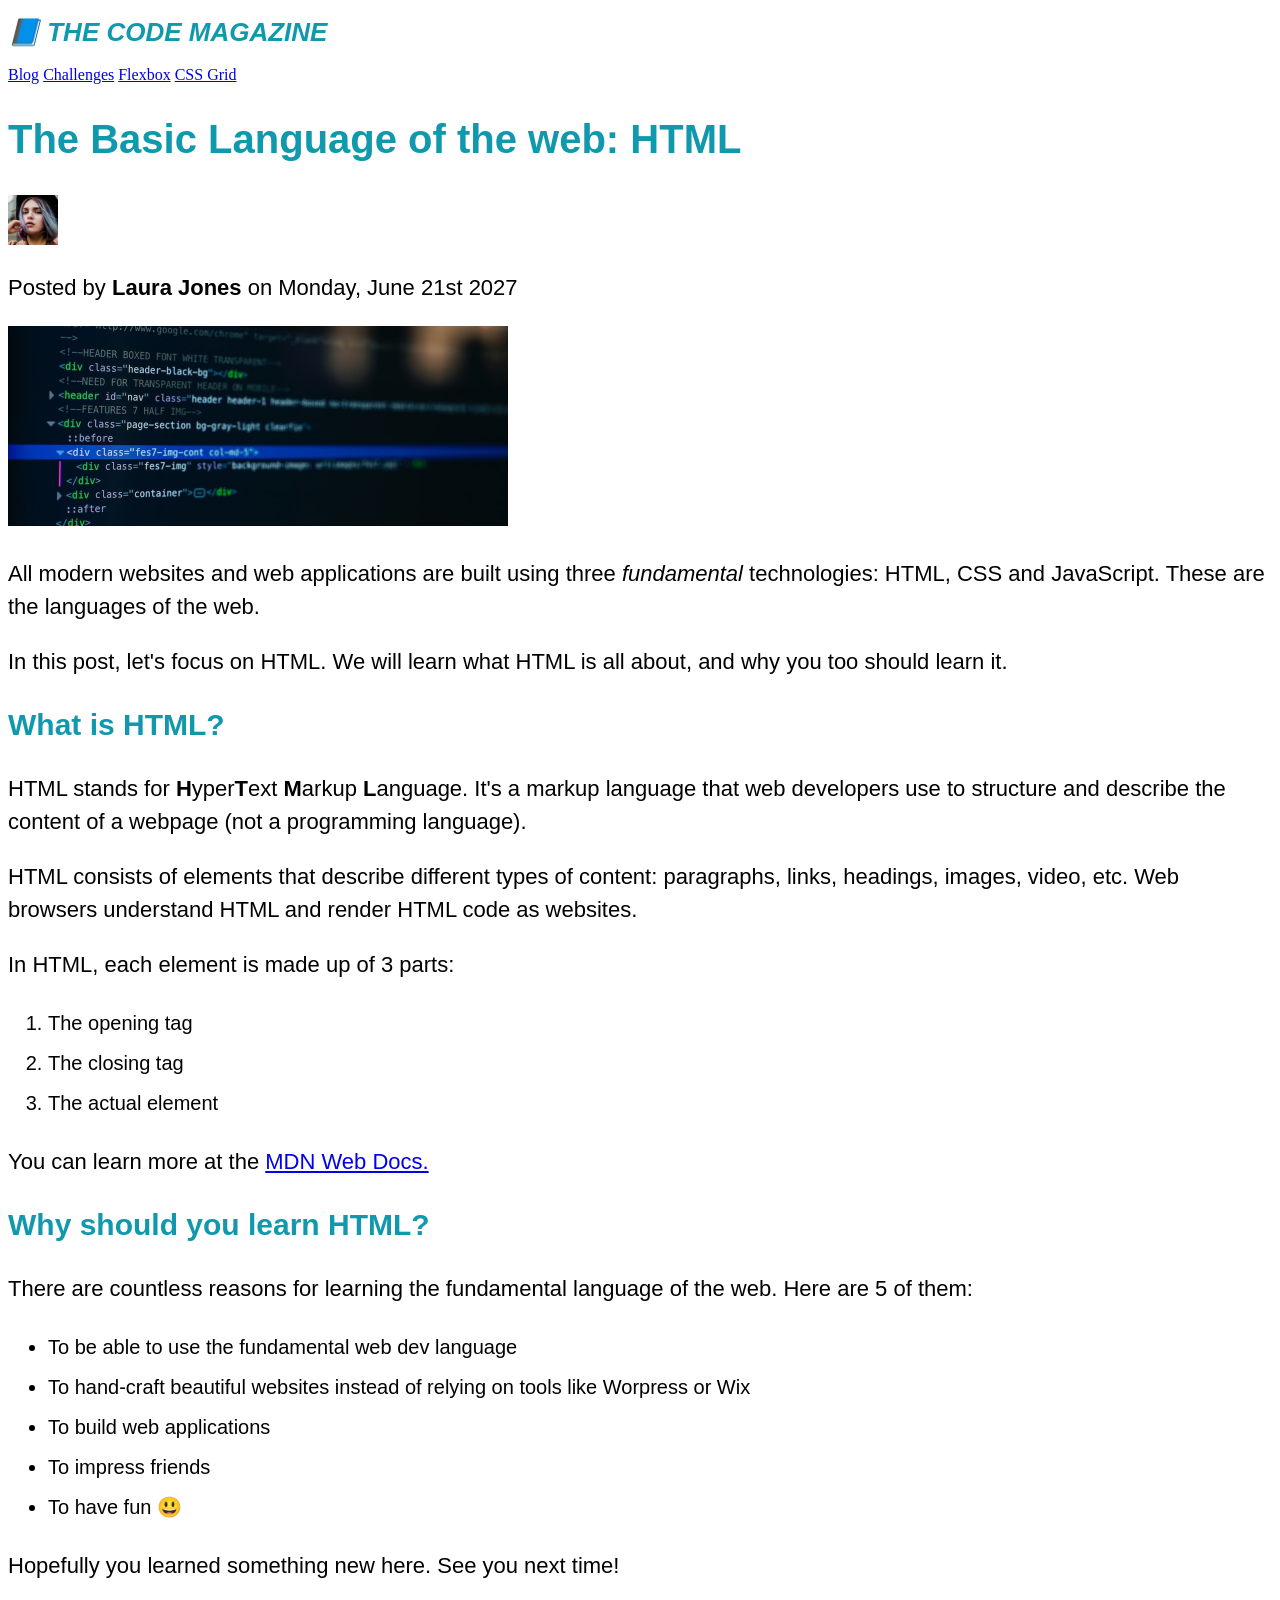
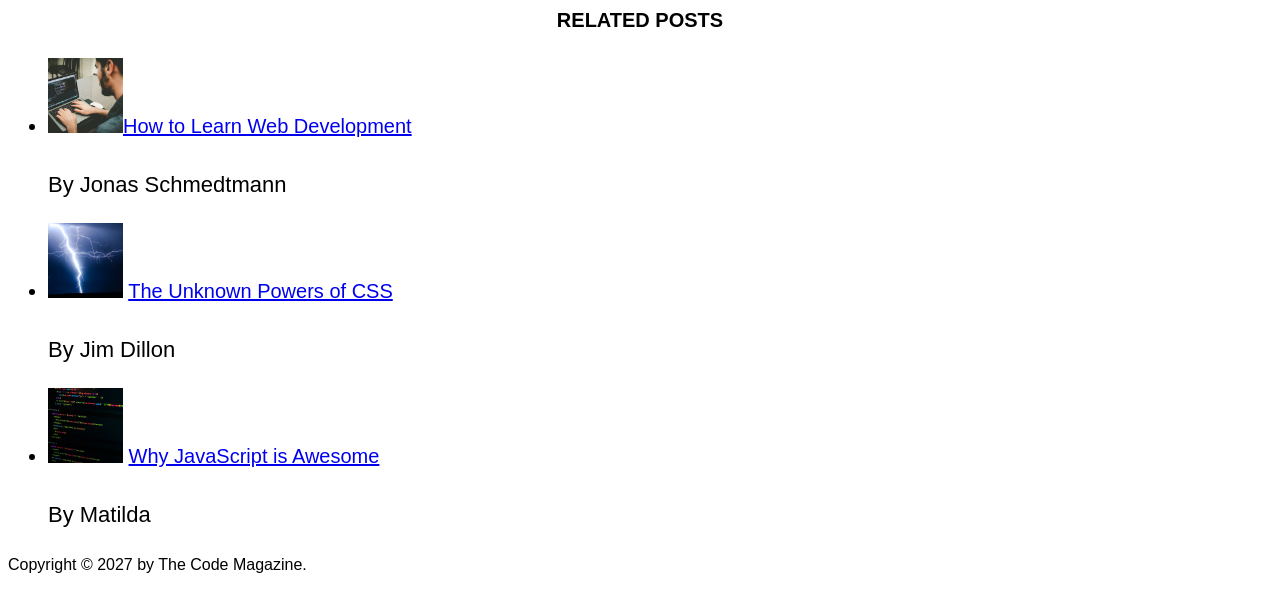
==== 03-CSS-Fundamentals/index.html @ 74a21688 "studied CSS up to combining selectors studied CSS up to combining selectors" ====
<!DOCTYPE html>
<html lang="en">
  <head>
    <meta charset="UTF-8" />
    <link rel="stylesheet" href="style.css">
    <title>The Basic Language of the Web: HTML</title>
  </head>
  <body>
    <header>
      <h1>📘 The Code Magazine</h1>
      <nav>
        <a href="blog.html">Blog</a>
        <a href="#">Challenges</a>
        <a href="#">Flexbox</a>
        <a href="#">CSS Grid</a>
      </nav>
    </header>

    <article>
        <header>
      <h2>The Basic Language of the web: HTML</h2>
      <img
        src="img/laura-jones.jpg"
        alt="laura-jones picture"
        height="50px"
        width="50px"
      />
      <p>Posted by <strong>Laura Jones</strong> on Monday, June 21st 2027</p>

      <p>
        <img
          src="img/post-img.jpg"
          alt="post-img picture"
          width="500px"
          height="200"
        />
        </header>
      </p>

      <p>
        All modern websites and web applications are built using three
        <em> fundamental</em>
        technologies: HTML, CSS and JavaScript. These are the languages of the
        web.
      </p>
      <p>
        In this post, let's focus on HTML. We will learn what HTML is all about,
        and why you too should learn it.
      </p>

      <h3>What is HTML?</h3>
      <p>
        HTML stands for <strong>H</strong>yper<strong>T</strong>ext
        <strong>M</strong>arkup <strong>L</strong>anguage. It's a markup
        language that web developers use to structure and describe the content
        of a webpage (not a programming language).
      </p>
      <p>
        HTML consists of elements that describe different types of content:
        paragraphs, links, headings, images, video, etc. Web browsers understand
        HTML and render HTML code as websites.
      </p>
      <p>In HTML, each element is made up of 3 parts:</p>
      <ol>
        <li>The opening tag</li>
        <li>The closing tag</li>
        <li>The actual element</li>
      </ol>
      <p>
        You can learn more at the
        <a
          href="https://developer.mozilla.org/en-US/docs/Web/HTML"
          target="_blank"
          >MDN Web Docs.</a
        >
      </p>
      <h3>Why should you learn HTML?</h3>
      <p>
        There are countless reasons for learning the fundamental language of the
        web. Here are 5 of them:
      </p>
      <ul>
        <li>To be able to use the fundamental web dev language</li>
        <li>
          To hand-craft beautiful websites instead of relying on tools like
          Worpress or Wix
        </li>
        <li>To build web applications</li>
        <li>To impress friends</li>
        <li>To have fun 😃</li>
      </ul>
      <p>Hopefully you learned something new here. See you next time!</p>
    </article>
    <aside>
    <h4>Related Posts</h4>
    <ul>
      <li>
        <img src="img/related-1.jpg" alt="r1" height="75px" width="75px" /><a
          href="#"
          >How to Learn Web Development</a
        >
        <p>By Jonas Schmedtmann</p>
      </li>
      <li>
        <img src="img/related-2.jpg" alt="r2" height="75px" width="75px" />
        <a href="#">The Unknown Powers of CSS</a>
        <p>By Jim Dillon</p>
      </li>
      <li>
        <img src="img/related-3.jpg" alt="r3" height="75px" width="75px" />
        <a href="#">Why JavaScript is Awesome</a>
        <p>By Matilda</p>
      </li>
    </ul>
    </aside>
    <footer><p>Copyright &copy; 2027 by The Code Magazine.</p></footer>
  </body>
</html>
---- 03-CSS-Fundamentals/style.css ----
h1,
h2,
h3,
h4,
p,
li {
  font-family: sans-serif;
}

h1 {
  color: rgb(16, 152, 173);
  font-size: 26px;
  font-style: italic;
  text-transform: uppercase;
}
h2 {
  color: rgb(16, 152, 173);
  font-size: 40px;
}
p {
  font-size: 22px;
  font-family: sans-serif;
  line-height: 1.5;
}
h3 {
  color: rgb(16, 152, 173);
  font-size: 30px;
}
h4 {
  font-size: 20px;
  text-align: center;
  text-transform: uppercase;
}
li {
  font-size: 20px;
  line-height: 2;
}
footer p {
  font-size: 16px;
  font-family: sans-serif;
}
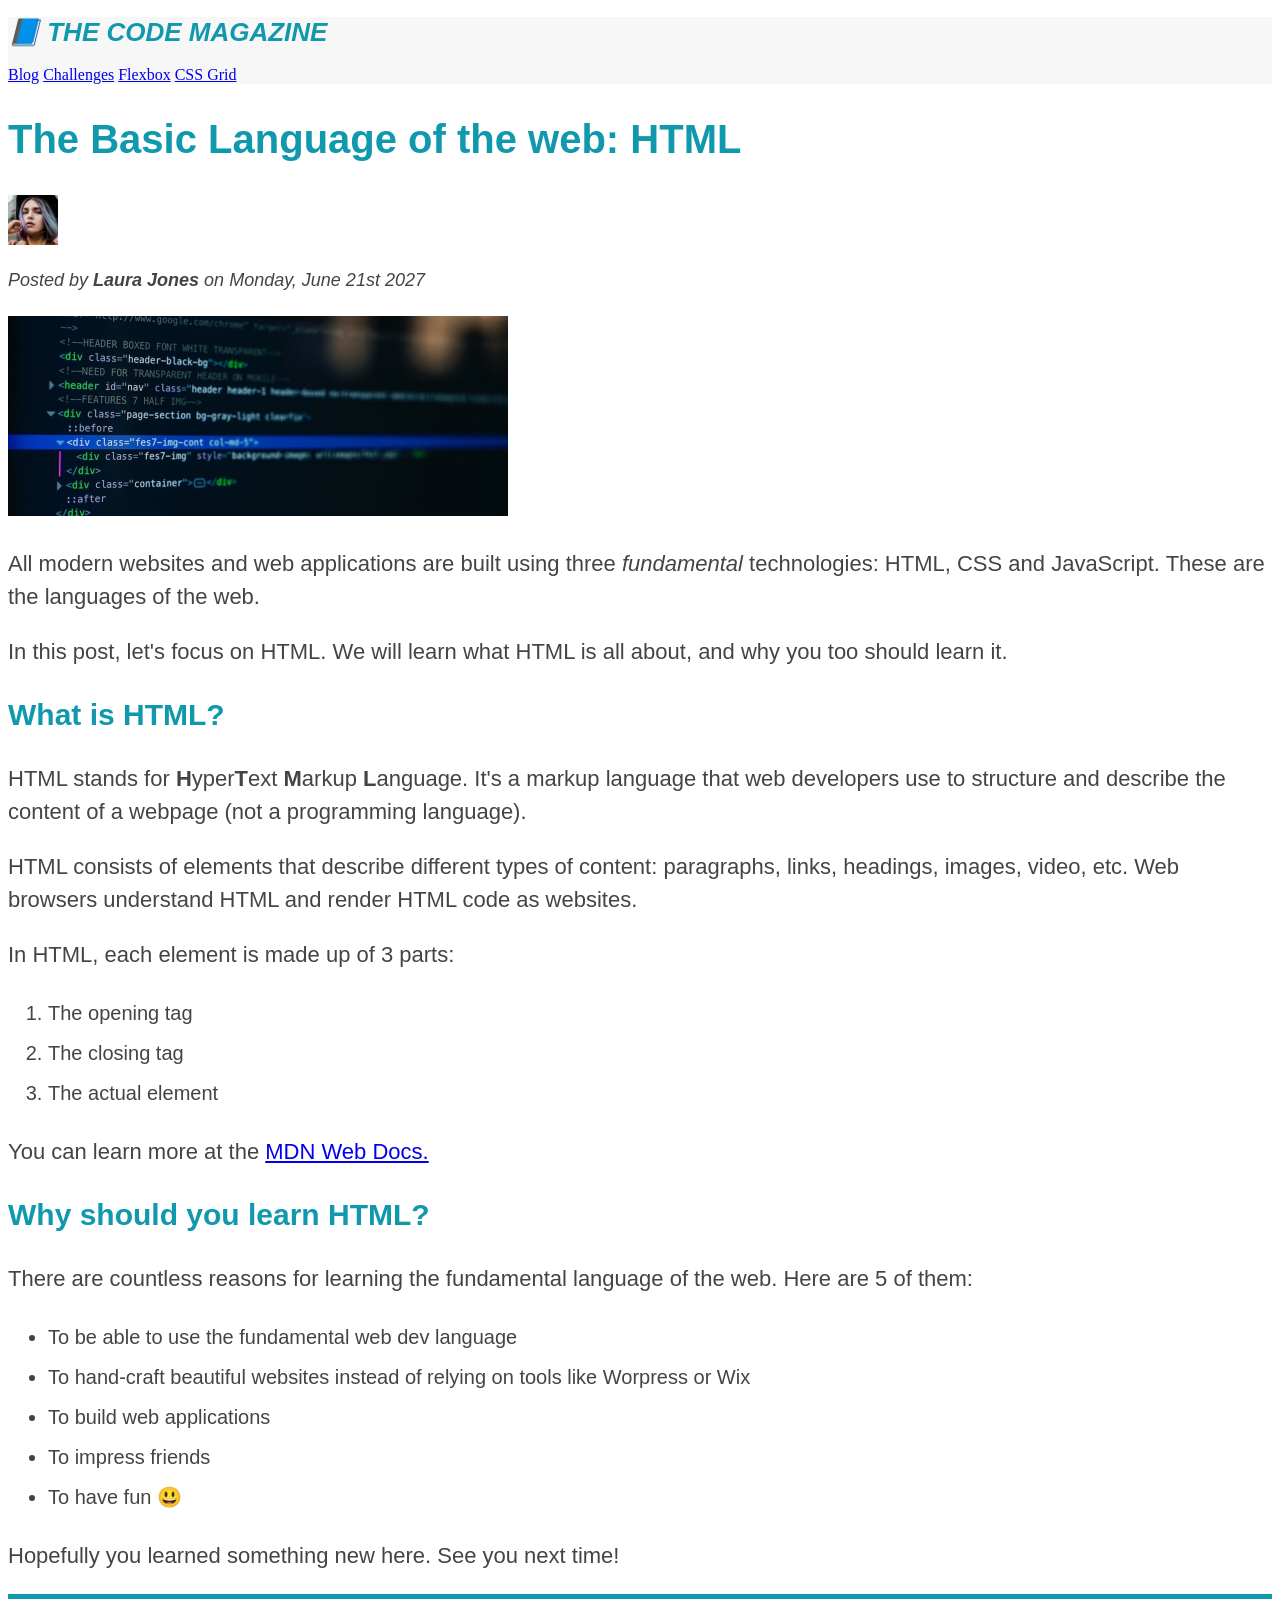
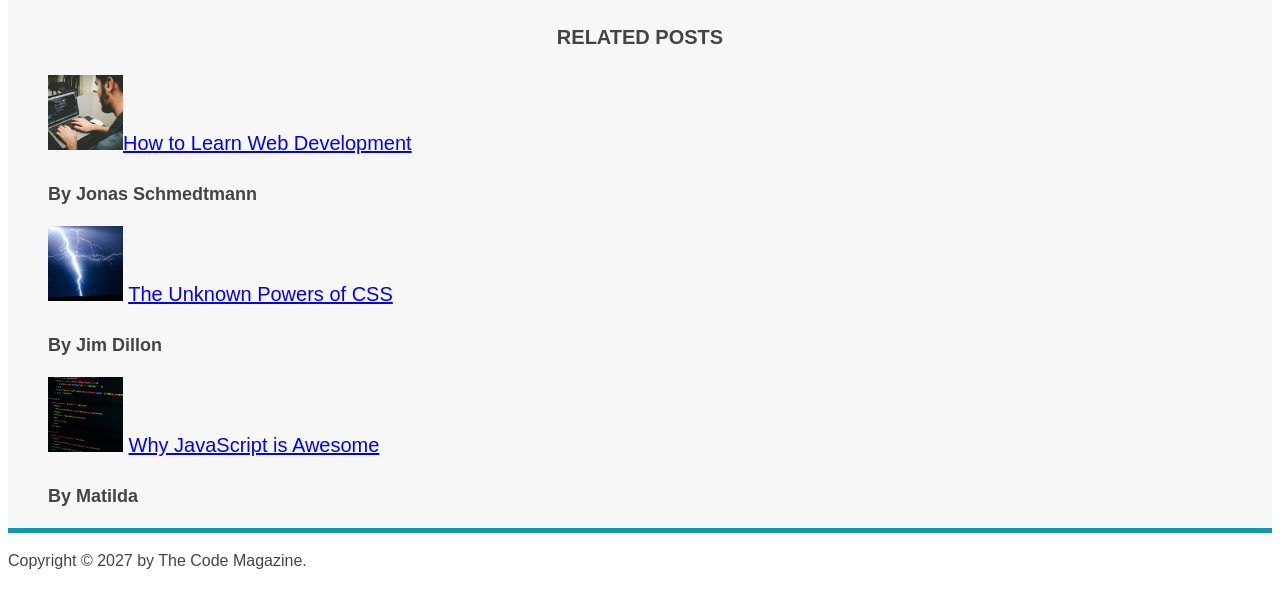
==== commit 8f115682: "add some classes and id selectors and working with colors" ====
--- a/03-CSS-Fundamentals/index.html
+++ b/03-CSS-Fundamentals/index.html
@@ -6,7 +6,7 @@
     <title>The Basic Language of the Web: HTML</title>
   </head>
   <body>
-    <header>
+    <header class="main-header">
       <h1>📘 The Code Magazine</h1>
       <nav>
         <a href="blog.html">Blog</a>
@@ -25,7 +25,7 @@
         height="50px"
         width="50px"
       />
-      <p>Posted by <strong>Laura Jones</strong> on Monday, June 21st 2027</p>
+      <p id="auther">Posted by <strong>Laura Jones</strong> on Monday, June 21st 2027</p>
 
       <p>
         <img
@@ -93,26 +93,26 @@
     </article>
     <aside>
     <h4>Related Posts</h4>
-    <ul>
+    <ul class="related">
       <li>
         <img src="img/related-1.jpg" alt="r1" height="75px" width="75px" /><a
           href="#"
           >How to Learn Web Development</a
         >
-        <p>By Jonas Schmedtmann</p>
+        <p class="related-author">By Jonas Schmedtmann</p>
       </li>
       <li>
         <img src="img/related-2.jpg" alt="r2" height="75px" width="75px" />
         <a href="#">The Unknown Powers of CSS</a>
-        <p>By Jim Dillon</p>
+        <p class="related-author">By Jim Dillon</p>
       </li>
       <li>
         <img src="img/related-3.jpg" alt="r3" height="75px" width="75px" />
         <a href="#">Why JavaScript is Awesome</a>
-        <p>By Matilda</p>
+        <p class="related-author">By Matilda</p>
       </li>
     </ul>
     </aside>
-    <footer><p>Copyright &copy; 2027 by The Code Magazine.</p></footer>
+    <footer ><p id="copyright">Copyright &copy; 2027 by The Code Magazine.</p></footer>
   </body>
 </html>
--- a/03-CSS-Fundamentals/style.css
+++ b/03-CSS-Fundamentals/style.css
@@ -5,16 +5,21 @@
 p,
 li {
   font-family: sans-serif;
+  color: #444;
+}
+
+h1,
+h2,
+h3 {
+  color: #1098ad;
 }
 
 h1 {
-  color: rgb(16, 152, 173);
   font-size: 26px;
   font-style: italic;
   text-transform: uppercase;
 }
 h2 {
-  color: rgb(16, 152, 173);
   font-size: 40px;
 }
 p {
@@ -23,7 +28,6 @@
   line-height: 1.5;
 }
 h3 {
-  color: rgb(16, 152, 173);
   font-size: 30px;
 }
 h4 {
@@ -35,7 +39,36 @@
   font-size: 20px;
   line-height: 2;
 }
-footer p {
+
+/* footer p {
   font-size: 16px;
-  font-family: sans-serif;
+} */
+
+/*article header p {
+  font-style: italic;
 }
+*/
+#auther {
+  font-style: italic;
+  font-size: 18px;
+}
+#copyright {
+  font-size: 16px;
+}
+.related-author {
+  font-size: 18px;
+  font-weight: bold;
+}
+
+.related {
+  list-style: none;
+}
+
+.main-header {
+  background-color: #f7f7f7;
+}
+aside {
+  background-color: #f7f7f7;
+  border-top: 5px #1098ad solid;
+  border-bottom: 5px #1098ad solid;
+}
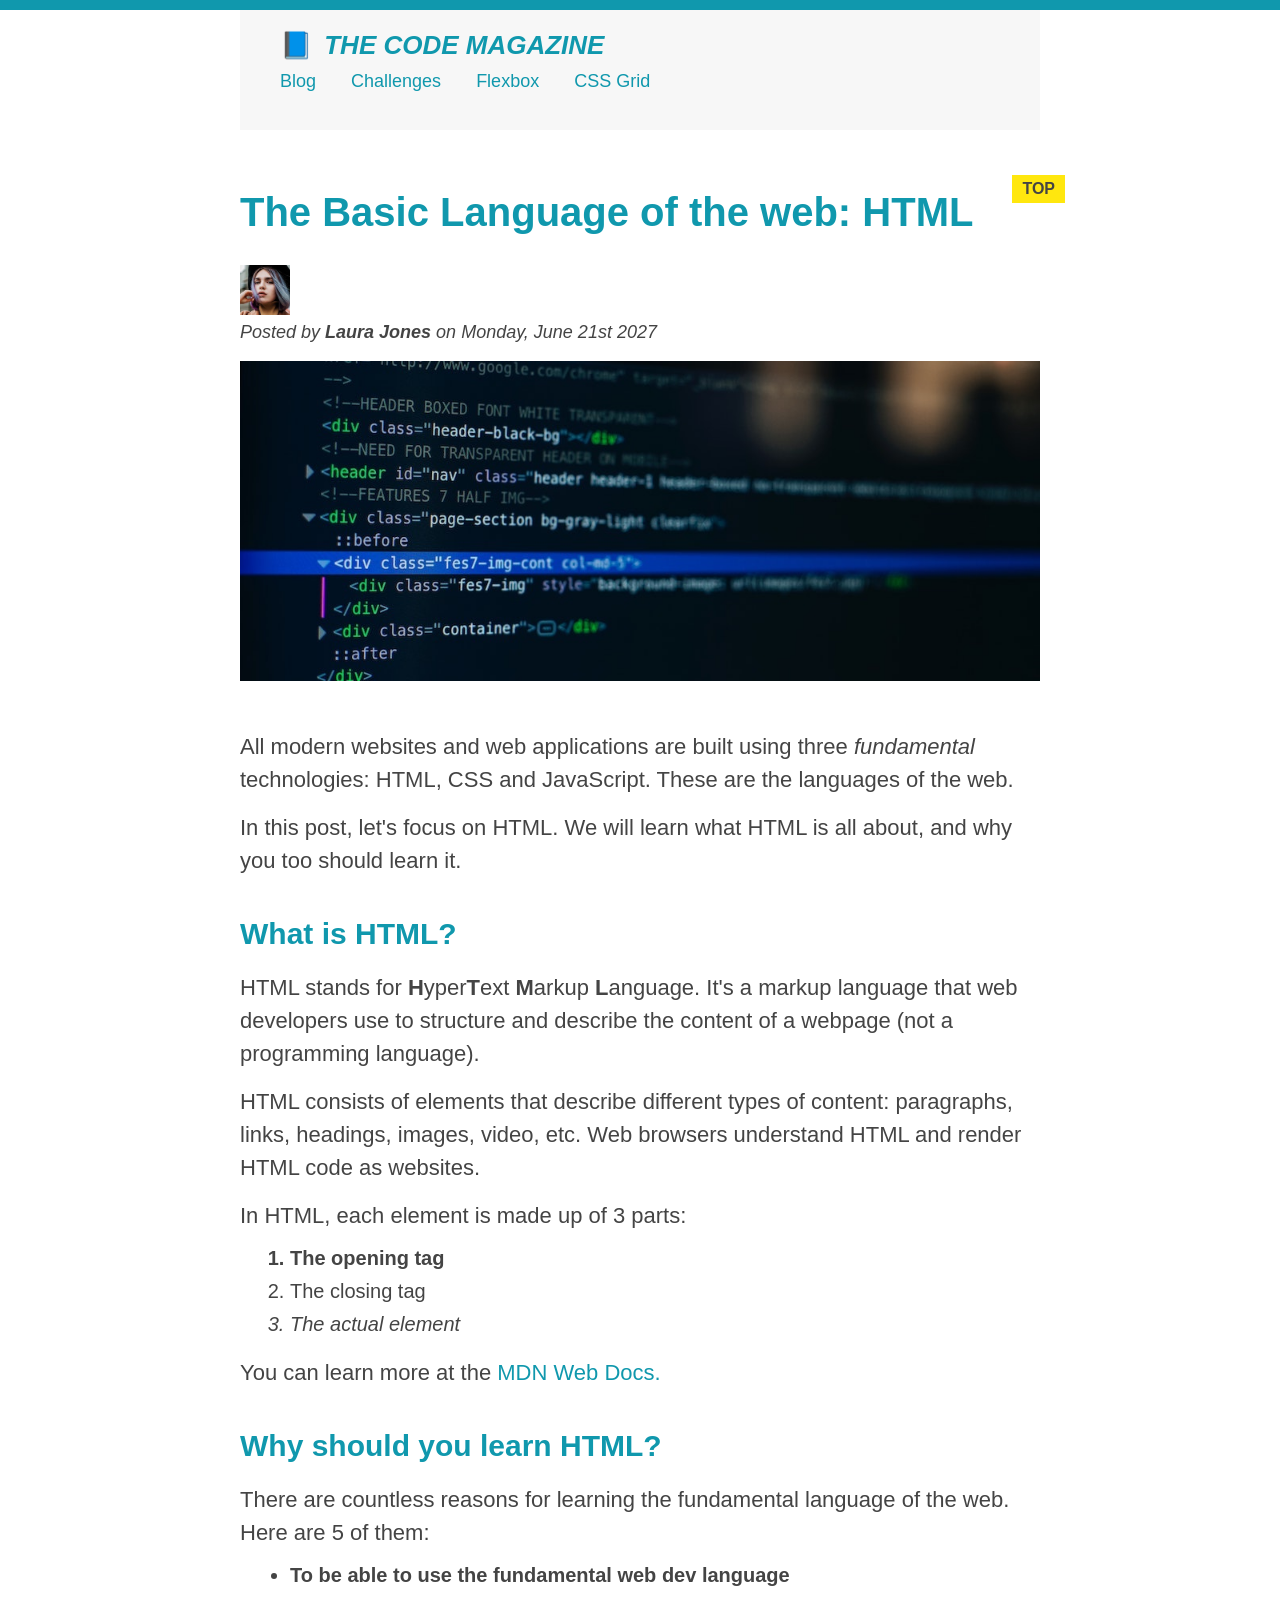
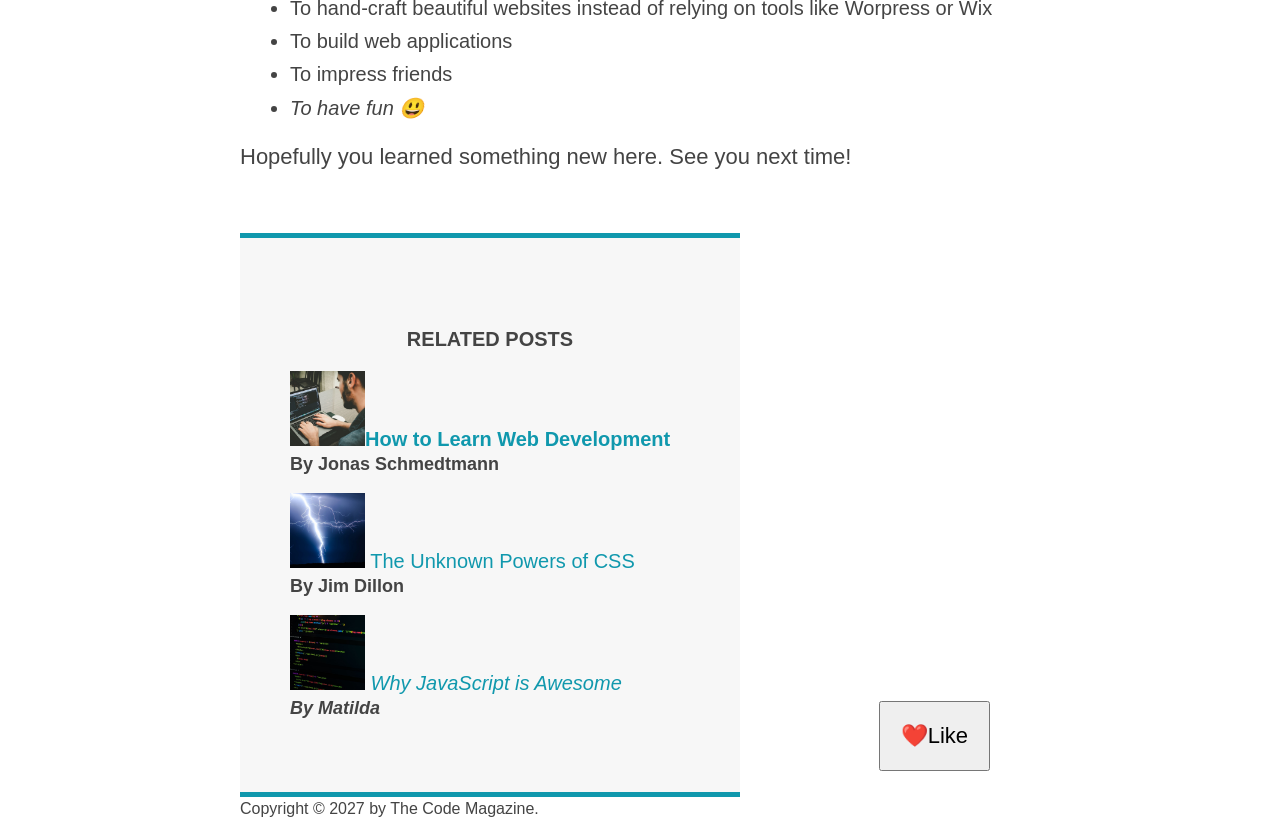
==== commit 37e2fc30: "finish css fundamentals" ====
--- a/03-CSS-Fundamentals/index.html
+++ b/03-CSS-Fundamentals/index.html
@@ -6,6 +6,8 @@
     <title>The Basic Language of the Web: HTML</title>
   </head>
   <body>
+
+    <div class="container">
     <header class="main-header">
       <h1>📘 The Code Magazine</h1>
       <nav>
@@ -17,7 +19,7 @@
     </header>
 
     <article>
-        <header>
+        <header class="post-header">
       <h2>The Basic Language of the web: HTML</h2>
       <img
         src="img/laura-jones.jpg"
@@ -28,12 +30,13 @@
       <p id="auther">Posted by <strong>Laura Jones</strong> on Monday, June 21st 2027</p>
 
       <p>
-        <img
+        <img class ="post-img"
           src="img/post-img.jpg"
           alt="post-img picture"
           width="500px"
           height="200"
         />
+        <button>❤️Like</button>
         </header>
       </p>
 
@@ -114,5 +117,7 @@
     </ul>
     </aside>
     <footer ><p id="copyright">Copyright &copy; 2027 by The Code Magazine.</p></footer>
+    </div>
+    
   </body>
 </html>
--- a/03-CSS-Fundamentals/style.css
+++ b/03-CSS-Fundamentals/style.css
@@ -1,11 +1,50 @@
-h1,
-h2,
-h3,
-h4,
-p,
-li {
+* {
+  margin: 0;
+  padding: 0;
+}
+
+body {
+  color: #444;
   font-family: sans-serif;
-  color: #444;
+  border-top: 10px solid #1098ad;
+  position: relative;
+}
+.container {
+  width: 800px;
+  /* margin-left: auto;
+  margin-right: auto; */
+  margin: 0 auto;
+  position: relative;
+}
+
+.main-header {
+  background-color: #f7f7f7;
+  /* padding: 20px;
+  padding-left: 40px;
+  padding-right: 40px; */
+  padding: 20px 40px;
+  margin-bottom: 60px;
+  height: 80px;
+}
+nav {
+  font-size: 18px;
+}
+
+.post-header {
+  margin-bottom: 40px;
+}
+article {
+  margin-bottom: 60px;
+}
+
+aside {
+  background-color: #f7f7f7;
+  border-top: 5px #1098ad solid;
+  border-bottom: 5px #1098ad solid;
+  /* padding-top: 50px;
+  padding-bottom: 50px; */
+  padding: 50px 0;
+  width: 500px;
 }
 
 h1,
@@ -21,25 +60,39 @@
 }
 h2 {
   font-size: 40px;
+  margin-bottom: 30px;
+}
+
+h3 {
+  font-size: 30px;
+  margin-top: 40px;
+  margin-bottom: 20px;
+}
+h4 {
+  font-size: 20px;
+  text-align: center;
+  text-transform: uppercase;
+  margin-top: 40px;
+  margin-bottom: 20px;
 }
 p {
   font-size: 22px;
   font-family: sans-serif;
   line-height: 1.5;
+  margin-bottom: 15px;
 }
-h3 {
-  font-size: 30px;
-}
-h4 {
-  font-size: 20px;
-  text-align: center;
-  text-transform: uppercase;
+ul,
+ol {
+  margin-left: 50px;
+  margin-bottom: 20px;
 }
 li {
   font-size: 20px;
-  line-height: 2;
+  margin-bottom: 10px;
 }
-
+li:last-child {
+  margin-bottom: 0;
+}
 /* footer p {
   font-size: 16px;
 } */
@@ -64,11 +117,65 @@
   list-style: none;
 }
 
-.main-header {
-  background-color: #f7f7f7;
+li:first-child {
+  font-weight: bold;
 }
-aside {
-  background-color: #f7f7f7;
-  border-top: 5px #1098ad solid;
-  border-bottom: 5px #1098ad solid;
+li:last-child {
+  font-style: italic;
 }
+
+/* Styling Links */
+
+a:link {
+  color: #1098ad;
+  text-decoration: none;
+}
+a:visited {
+  color: #1098ad;
+}
+a:hover {
+  color: orangered;
+  font-weight: bold;
+  text-decoration: underline;
+}
+/* LVHA */
+.post-img {
+  width: 100%;
+  height: auto;
+}
+
+nav a:link {
+  margin-right: 30px;
+  margin-top: 10px;
+  display: inline-block;
+}
+
+nav a:link:last-child {
+  margin-right: 0;
+}
+button {
+  font-size: 22px;
+  padding: 20px;
+  cursor: pointer;
+  position: absolute;
+  bottom: 50px;
+  right: 50px;
+}
+h1::first-letter {
+  font-style: normal;
+  margin-right: 5px;
+}
+h2::after {
+  content: "TOP";
+  color: #444;
+  background-color: #ffe70e;
+  font-size: 16px;
+  font-weight: bold;
+  padding: 5px 10px;
+  position: absolute;
+  top: -15px;
+  right: -25px;
+}
+h2 {
+  position: relative;
+}
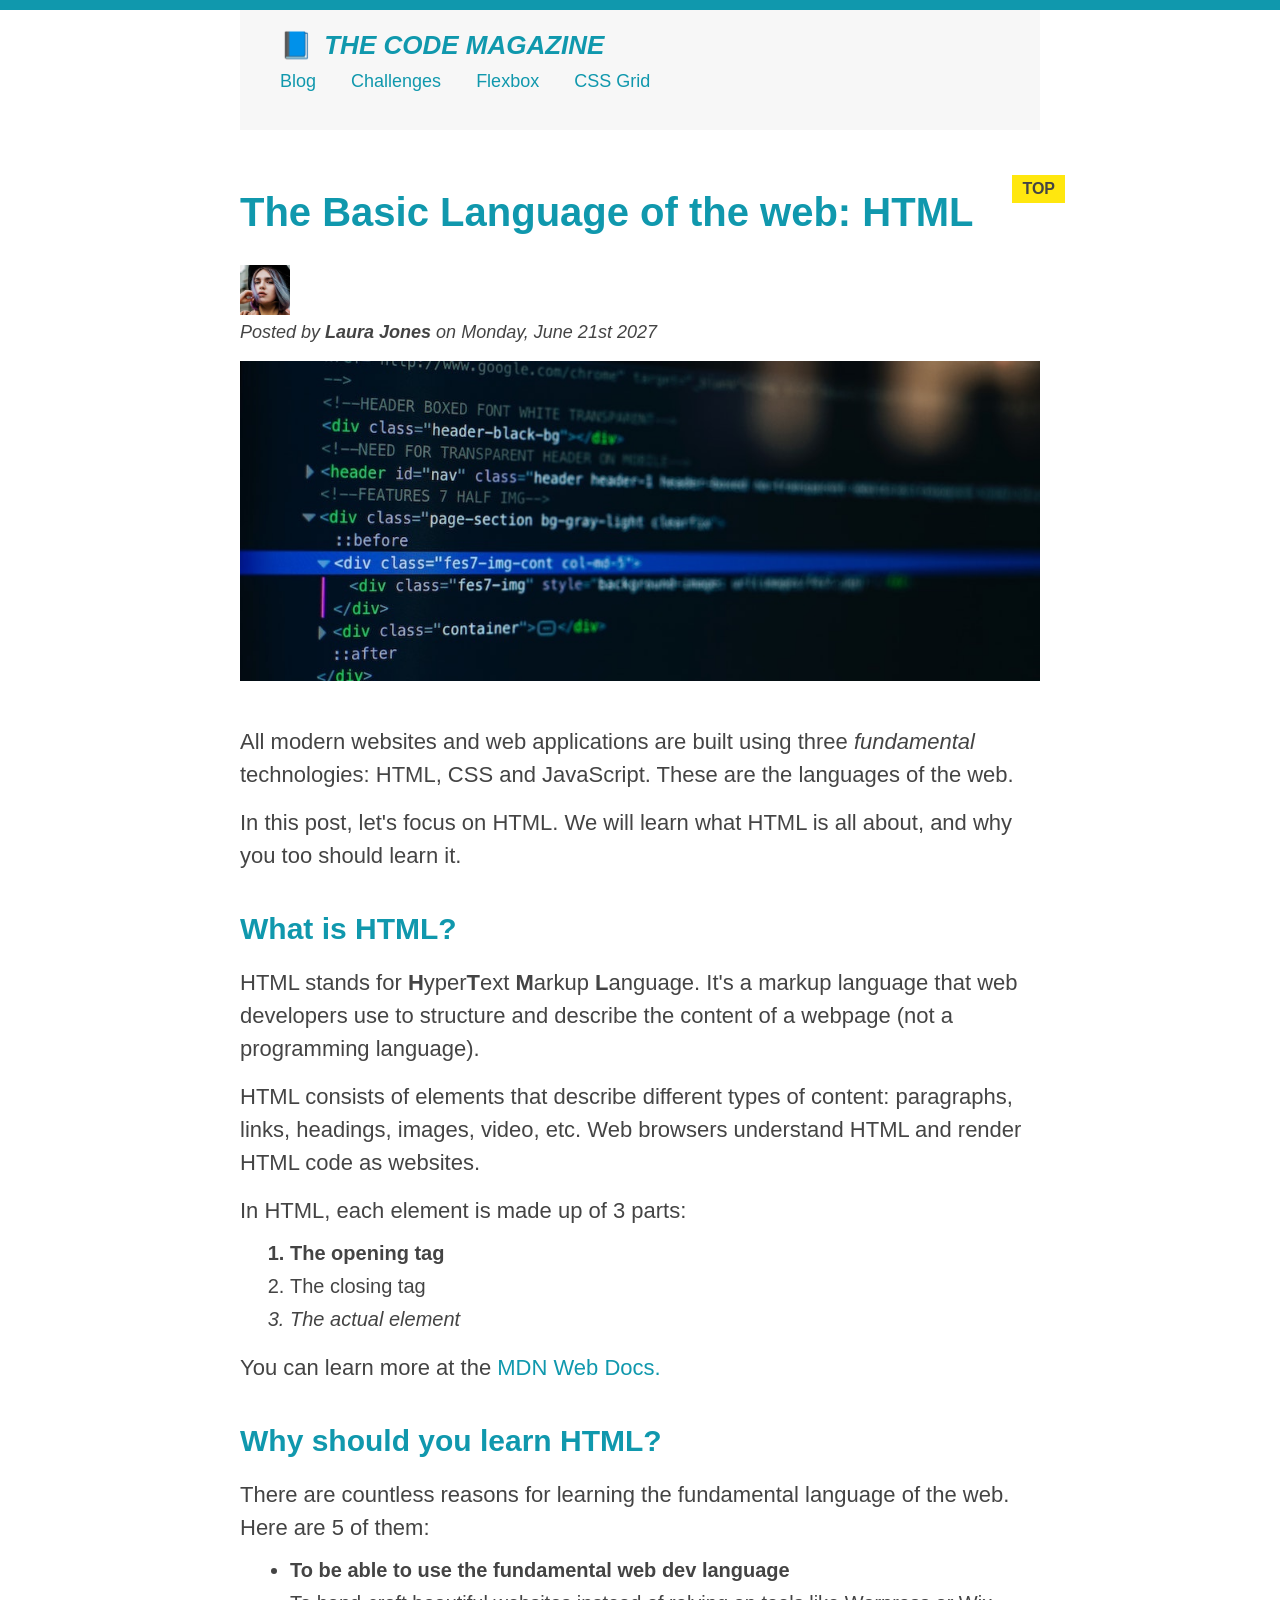
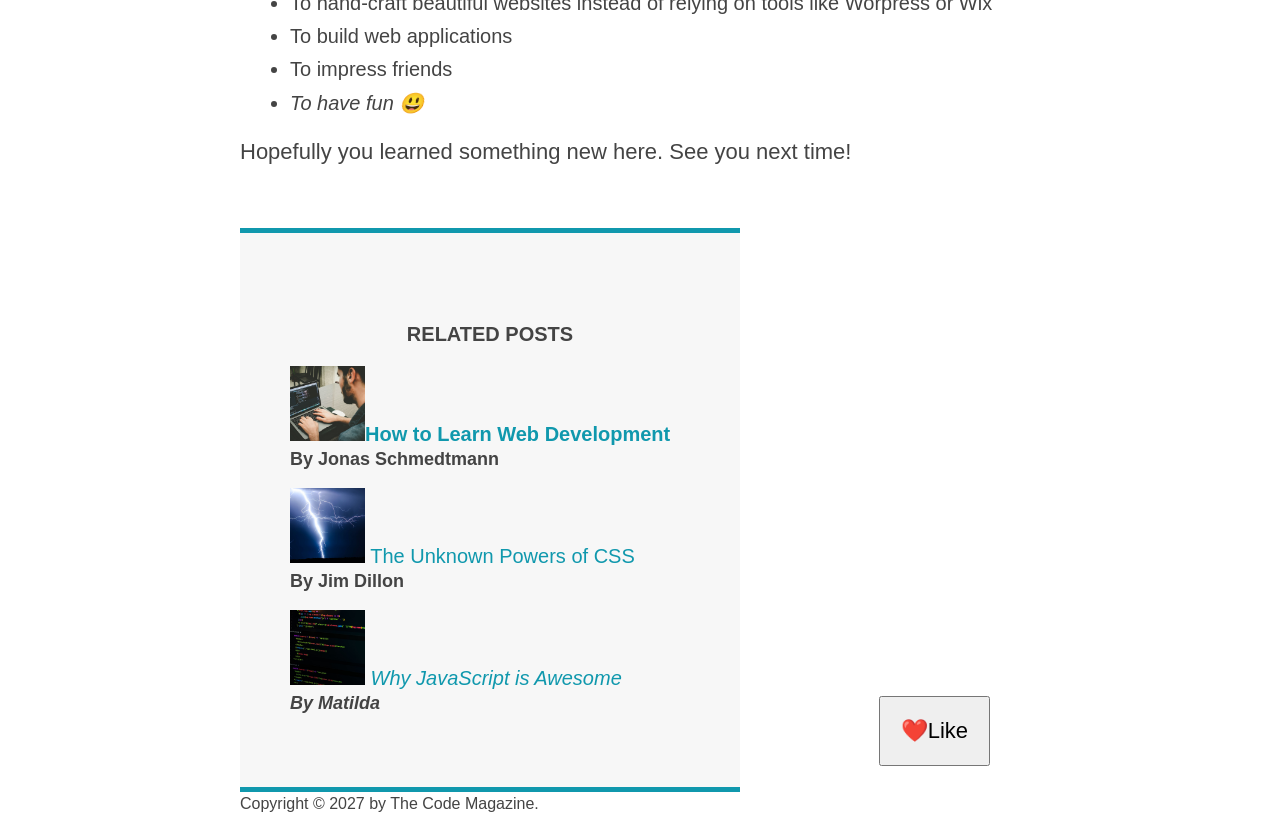
==== commit 7861a38f: "Update index.html make refactor to the code" ====
--- a/03-CSS-Fundamentals/index.html
+++ b/03-CSS-Fundamentals/index.html
@@ -1,123 +1,124 @@
-<!DOCTYPE html>
+<!doctype html>
 <html lang="en">
   <head>
     <meta charset="UTF-8" />
-    <link rel="stylesheet" href="style.css">
+    <link rel="stylesheet" href="style.css" />
     <title>The Basic Language of the Web: HTML</title>
   </head>
   <body>
+    <div class="container">
+      <header class="main-header">
+        <h1>📘 The Code Magazine</h1>
+        <nav>
+          <a href="blog.html">Blog</a>
+          <a href="#">Challenges</a>
+          <a href="#">Flexbox</a>
+          <a href="#">CSS Grid</a>
+        </nav>
+      </header>
 
-    <div class="container">
-    <header class="main-header">
-      <h1>📘 The Code Magazine</h1>
-      <nav>
-        <a href="blog.html">Blog</a>
-        <a href="#">Challenges</a>
-        <a href="#">Flexbox</a>
-        <a href="#">CSS Grid</a>
-      </nav>
-    </header>
+      <article>
+        <header class="post-header">
+          <h2>The Basic Language of the web: HTML</h2>
+          <img
+            src="img/laura-jones.jpg"
+            alt="laura-jones picture"
+            height="50"
+            width="50"
+          />
+          <p id="auther">
+            Posted by <strong>Laura Jones</strong> on Monday, June 21st 2027
+          </p>
 
-    <article>
-        <header class="post-header">
-      <h2>The Basic Language of the web: HTML</h2>
-      <img
-        src="img/laura-jones.jpg"
-        alt="laura-jones picture"
-        height="50px"
-        width="50px"
-      />
-      <p id="auther">Posted by <strong>Laura Jones</strong> on Monday, June 21st 2027</p>
+          <img
+            class="post-img"
+            src="img/post-img.jpg"
+            alt="post-img picture"
+            width="500"
+            height="200"
+          />
+          <button>❤️Like</button>
+        </header>
 
-      <p>
-        <img class ="post-img"
-          src="img/post-img.jpg"
-          alt="post-img picture"
-          width="500px"
-          height="200"
-        />
-        <button>❤️Like</button>
-        </header>
-      </p>
+        <p>
+          All modern websites and web applications are built using three
+          <em> fundamental</em>
+          technologies: HTML, CSS and JavaScript. These are the languages of the
+          web.
+        </p>
+        <p>
+          In this post, let's focus on HTML. We will learn what HTML is all
+          about, and why you too should learn it.
+        </p>
 
-      <p>
-        All modern websites and web applications are built using three
-        <em> fundamental</em>
-        technologies: HTML, CSS and JavaScript. These are the languages of the
-        web.
-      </p>
-      <p>
-        In this post, let's focus on HTML. We will learn what HTML is all about,
-        and why you too should learn it.
-      </p>
-
-      <h3>What is HTML?</h3>
-      <p>
-        HTML stands for <strong>H</strong>yper<strong>T</strong>ext
-        <strong>M</strong>arkup <strong>L</strong>anguage. It's a markup
-        language that web developers use to structure and describe the content
-        of a webpage (not a programming language).
-      </p>
-      <p>
-        HTML consists of elements that describe different types of content:
-        paragraphs, links, headings, images, video, etc. Web browsers understand
-        HTML and render HTML code as websites.
-      </p>
-      <p>In HTML, each element is made up of 3 parts:</p>
-      <ol>
-        <li>The opening tag</li>
-        <li>The closing tag</li>
-        <li>The actual element</li>
-      </ol>
-      <p>
-        You can learn more at the
-        <a
-          href="https://developer.mozilla.org/en-US/docs/Web/HTML"
-          target="_blank"
-          >MDN Web Docs.</a
-        >
-      </p>
-      <h3>Why should you learn HTML?</h3>
-      <p>
-        There are countless reasons for learning the fundamental language of the
-        web. Here are 5 of them:
-      </p>
-      <ul>
-        <li>To be able to use the fundamental web dev language</li>
-        <li>
-          To hand-craft beautiful websites instead of relying on tools like
-          Worpress or Wix
-        </li>
-        <li>To build web applications</li>
-        <li>To impress friends</li>
-        <li>To have fun 😃</li>
-      </ul>
-      <p>Hopefully you learned something new here. See you next time!</p>
-    </article>
-    <aside>
-    <h4>Related Posts</h4>
-    <ul class="related">
-      <li>
-        <img src="img/related-1.jpg" alt="r1" height="75px" width="75px" /><a
-          href="#"
-          >How to Learn Web Development</a
-        >
-        <p class="related-author">By Jonas Schmedtmann</p>
-      </li>
-      <li>
-        <img src="img/related-2.jpg" alt="r2" height="75px" width="75px" />
-        <a href="#">The Unknown Powers of CSS</a>
-        <p class="related-author">By Jim Dillon</p>
-      </li>
-      <li>
-        <img src="img/related-3.jpg" alt="r3" height="75px" width="75px" />
-        <a href="#">Why JavaScript is Awesome</a>
-        <p class="related-author">By Matilda</p>
-      </li>
-    </ul>
-    </aside>
-    <footer ><p id="copyright">Copyright &copy; 2027 by The Code Magazine.</p></footer>
+        <h3>What is HTML?</h3>
+        <p>
+          HTML stands for <strong>H</strong>yper<strong>T</strong>ext
+          <strong>M</strong>arkup <strong>L</strong>anguage. It's a markup
+          language that web developers use to structure and describe the content
+          of a webpage (not a programming language).
+        </p>
+        <p>
+          HTML consists of elements that describe different types of content:
+          paragraphs, links, headings, images, video, etc. Web browsers
+          understand HTML and render HTML code as websites.
+        </p>
+        <p>In HTML, each element is made up of 3 parts:</p>
+        <ol>
+          <li>The opening tag</li>
+          <li>The closing tag</li>
+          <li>The actual element</li>
+        </ol>
+        <p>
+          You can learn more at the
+          <a
+            href="https://developer.mozilla.org/en-US/docs/Web/HTML"
+            target="_blank"
+            >MDN Web Docs.</a
+          >
+        </p>
+        <h3>Why should you learn HTML?</h3>
+        <p>
+          There are countless reasons for learning the fundamental language of
+          the web. Here are 5 of them:
+        </p>
+        <ul>
+          <li>To be able to use the fundamental web dev language</li>
+          <li>
+            To hand-craft beautiful websites instead of relying on tools like
+            Worpress or Wix
+          </li>
+          <li>To build web applications</li>
+          <li>To impress friends</li>
+          <li>To have fun 😃</li>
+        </ul>
+        <p>Hopefully you learned something new here. See you next time!</p>
+      </article>
+      <aside>
+        <h4>Related Posts</h4>
+        <ul class="related">
+          <li>
+            <img src="img/related-1.jpg" alt="r1" height="75" width="75" /><a
+              href="#"
+              >How to Learn Web Development</a
+            >
+            <p class="related-author">By Jonas Schmedtmann</p>
+          </li>
+          <li>
+            <img src="img/related-2.jpg" alt="r2" height="75" width="75" />
+            <a href="#">The Unknown Powers of CSS</a>
+            <p class="related-author">By Jim Dillon</p>
+          </li>
+          <li>
+            <img src="img/related-3.jpg" alt="r3" height="75" width="75" />
+            <a href="#">Why JavaScript is Awesome</a>
+            <p class="related-author">By Matilda</p>
+          </li>
+        </ul>
+      </aside>
+      <footer>
+        <p id="copyright">Copyright &copy; 2027 by The Code Magazine.</p>
+      </footer>
     </div>
-    
   </body>
 </html>
